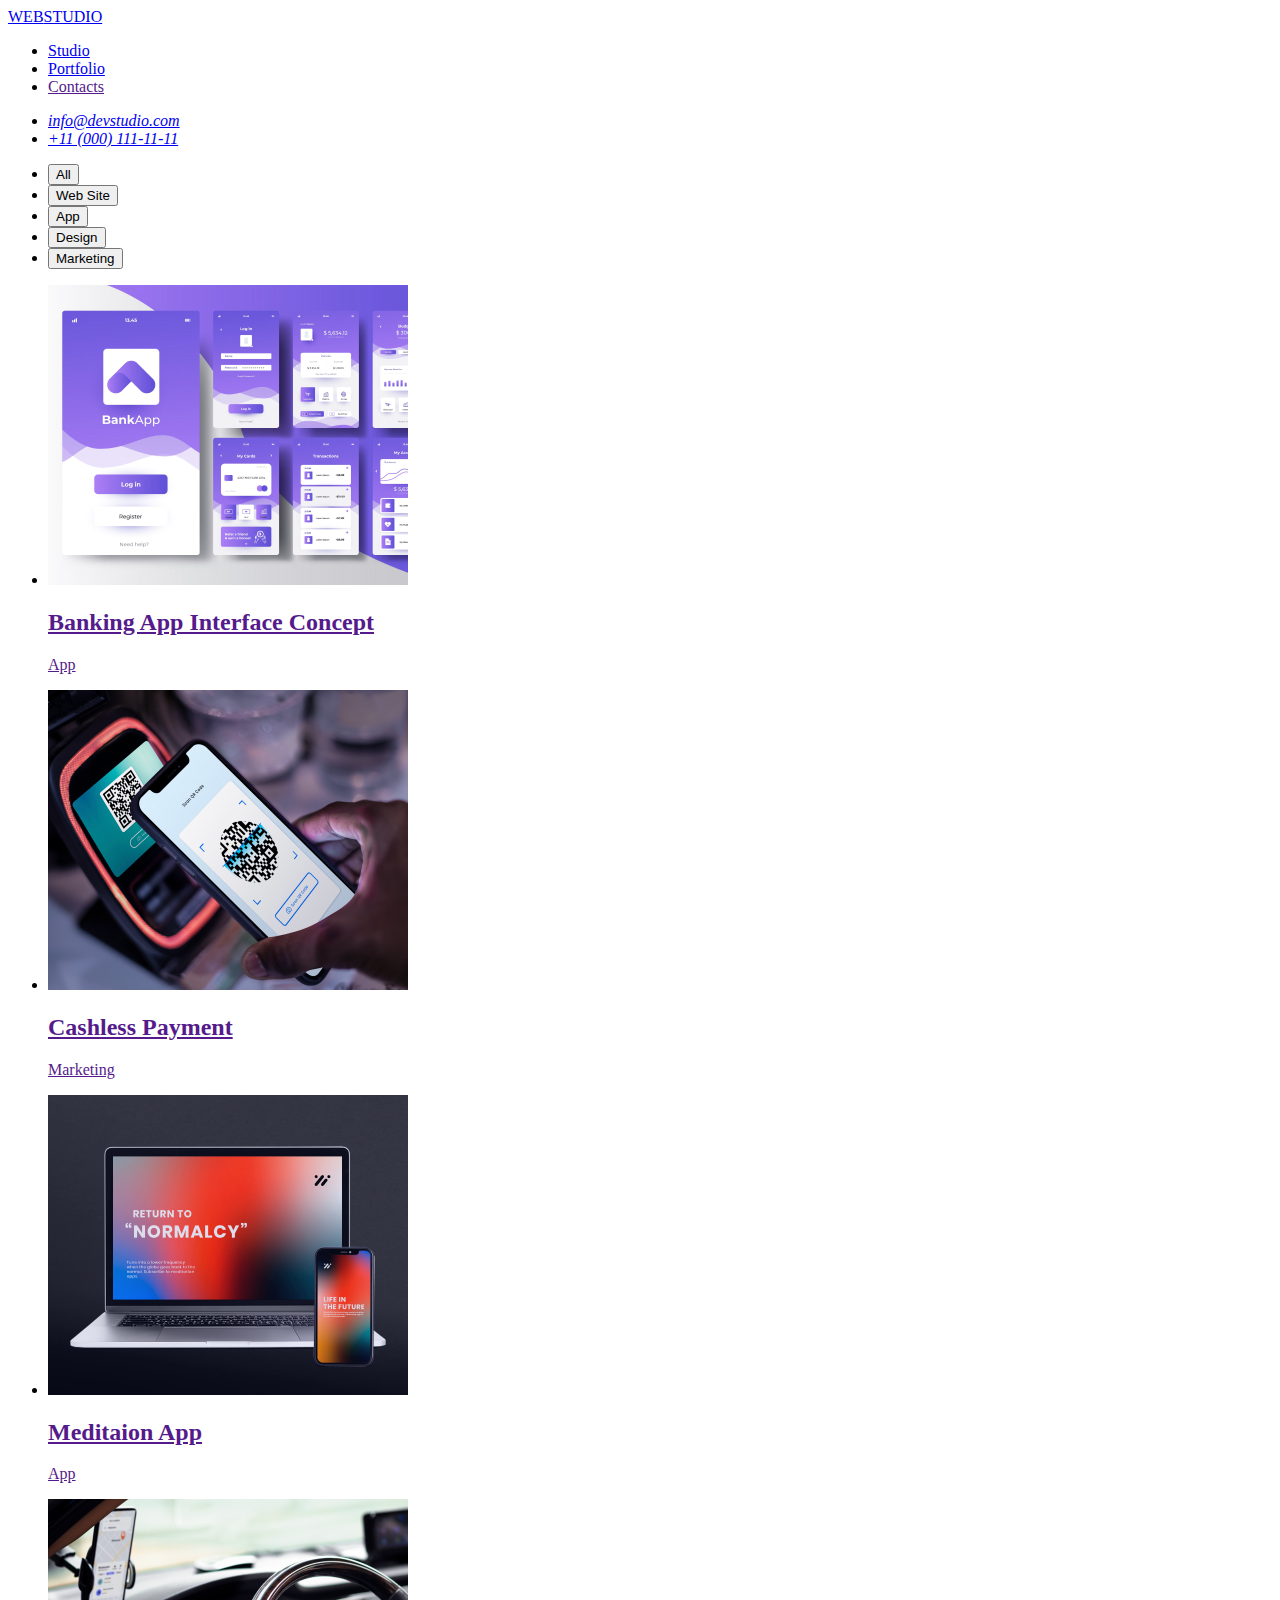
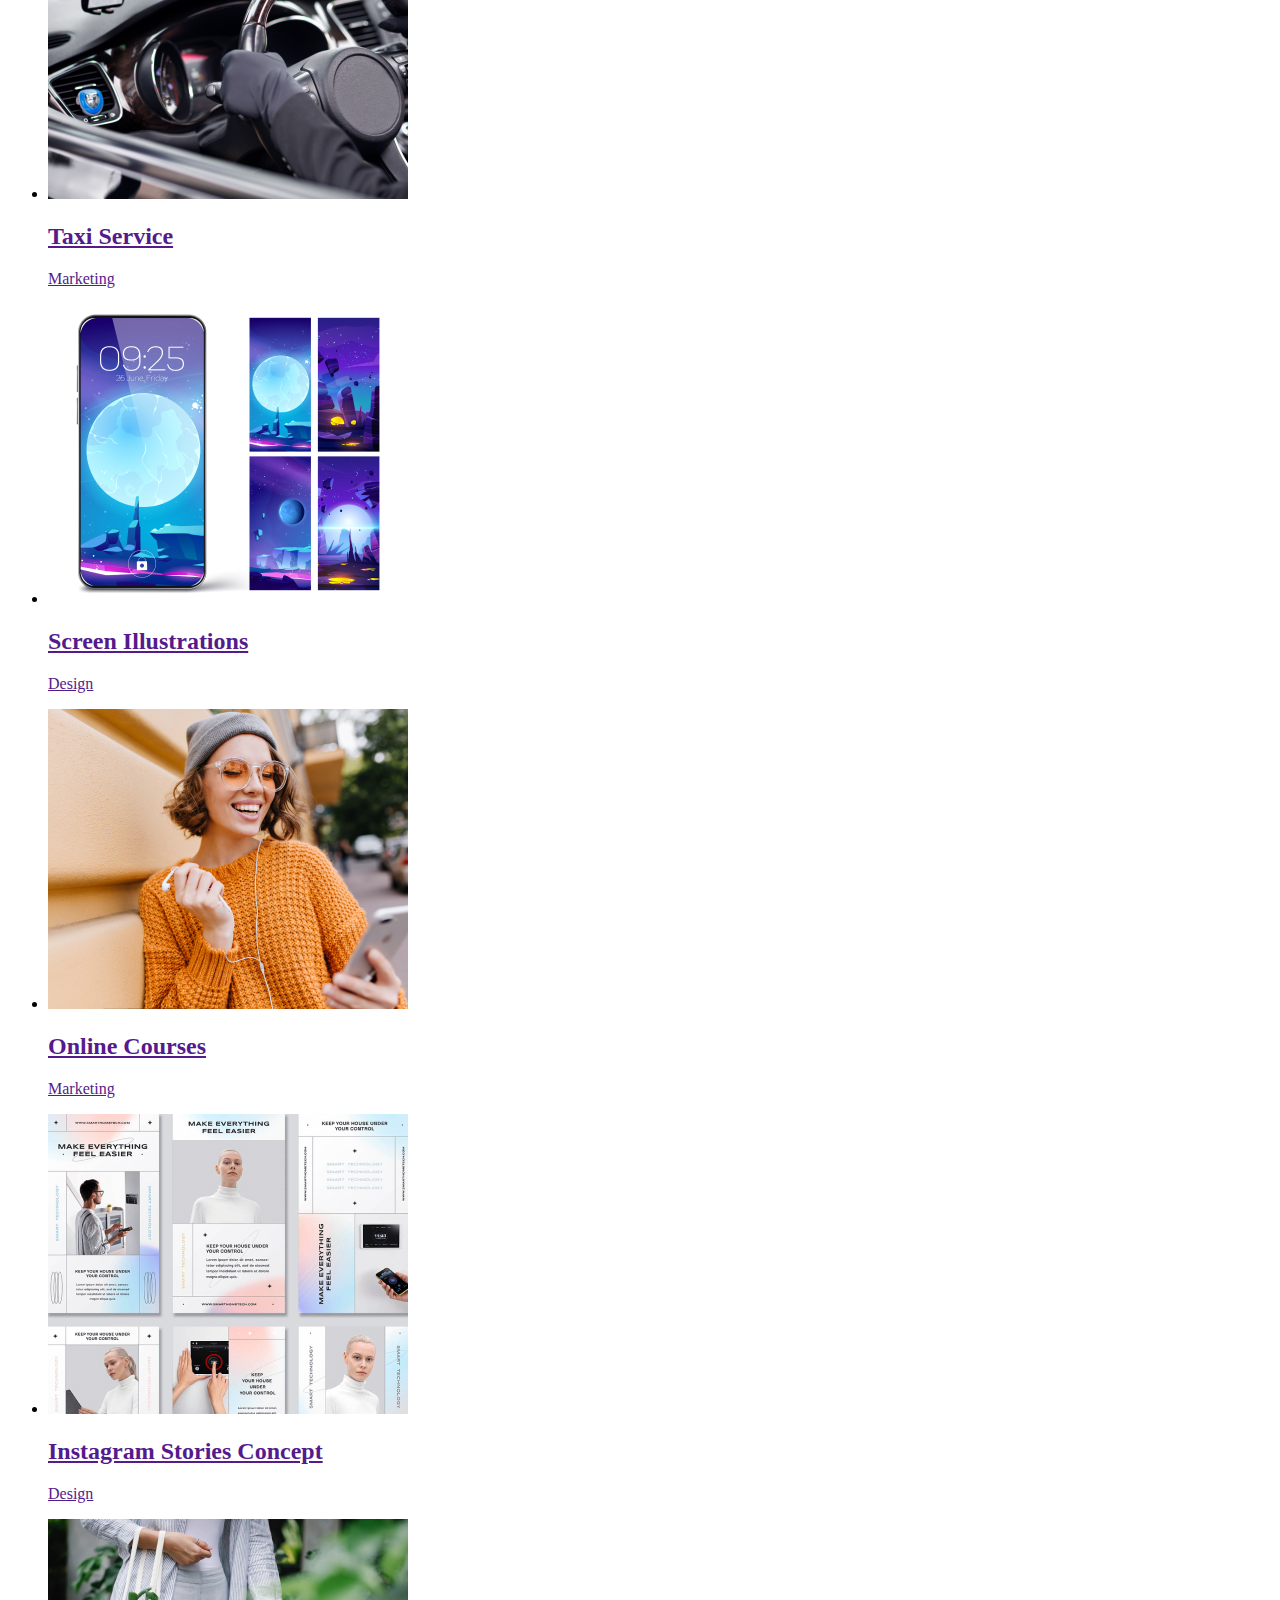
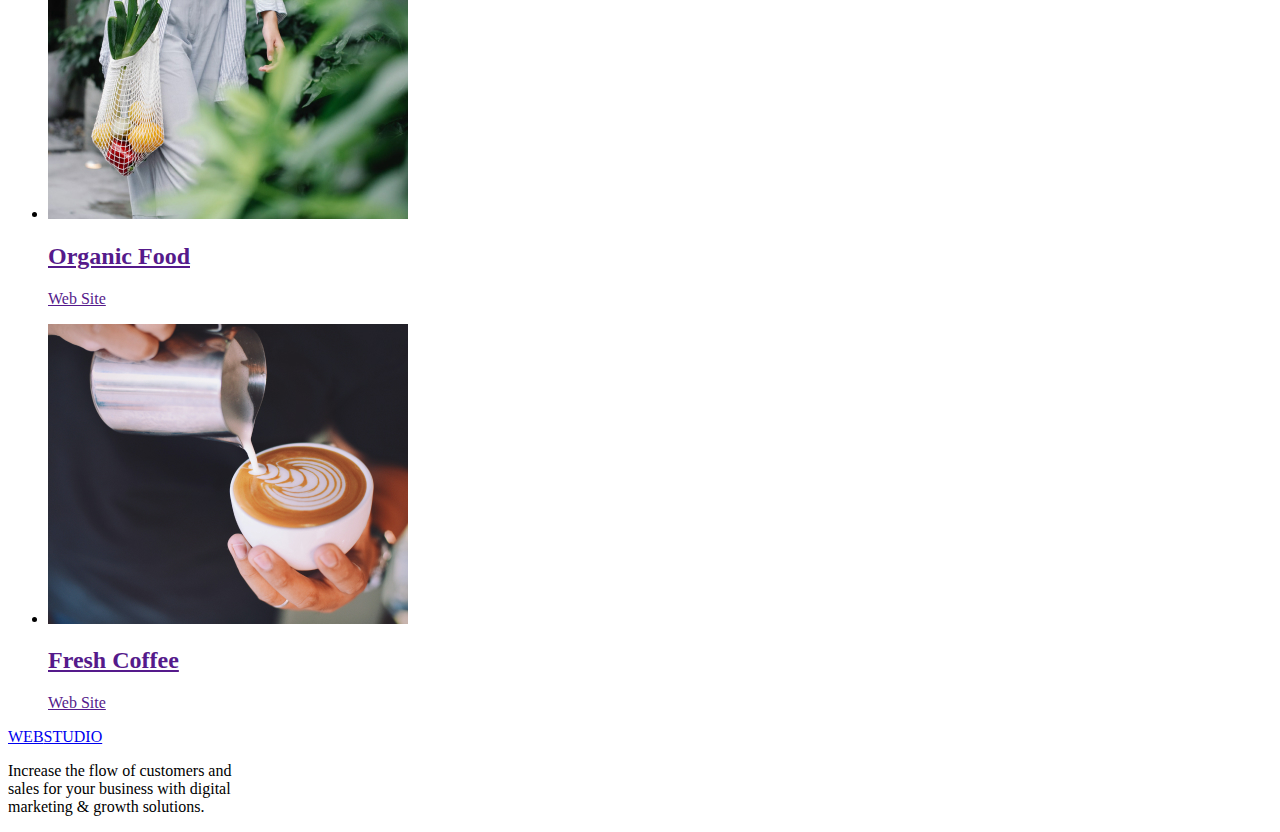
==== portfolio.html @ 1e56aa13 "hom2" ====
<!DOCTYPE html>
<html lang="en">
  <head>
    <meta charset="UTF-8" />
    <meta http-equiv="X-UA-Compatible" content="IE=edge" />
    <meta name="viewport" content="width=device-width, initial-scale=1.0" />
    <title>Portfolio</title>
    <link rel="preconnect" href="https://fonts.googleapis.com" />
    <link rel="preconnect" href="https://fonts.gstatic.com" crossorigin />
    <link
      href="https://fonts.googleapis.com/css2?family=Raleway:wght@800&family=Roboto:wght@400;500;700&display=swap"
      rel="stylesheet"
    />
    <link rel="stylesheet" href="./css/styles.css" />
  </head>
  <body>
    <!-- =================================== HEADER ===================================-->

    <header class="page-header">
      <nav class="page-nav">
        <a class="logo-link link" href="index.html"
          >WEB<span class="studio-header">STUDIO</span></a
        >
        <ul class="menu list">
          <li class="menu-item">
            <a class="menu-link link" href="index.html">Studio</a>
          </li>
          <li class="menu-item">
            <a class="menu-link link" href="portfolio.html">Portfolio</a>
          </li>
          <li class="menu-item">
            <a class="menu-link link" href="">Contacts</a>
          </li>
        </ul>
      </nav>
      <address>
        <ul class="contacts list">
          <li>
            <a class="contact-link link" href="mailto:info@devstudio.com"
              >info@devstudio.com</a
            >
          </li>
          <li>
            <a class="contact-link link" href="tel:+110001111111"
              >+11 (000) 111-11-11</a
            >
          </li>
        </ul>
      </address>
    </header>

    <!--=================================== FILTER ===================================-->

    <main>
      <section>
        <h1 hidden>Web</h1>
        <ul class="list">
          <li><button class="btn-filter button" type="button">All</button></li>
          <li>
            <button class="btn-filter button" type="button">Web Site</button>
          </li>
          <li><button class="btn-filter button" type="button">App</button></li>
          <li>
            <button class="btn-filter button" type="button">Design</button>
          </li>
          <li>
            <button class="btn-filter button" type="button">Marketing</button>
          </li>
        </ul>

        <!--=================================== CARDS ===================================-->

        <ul class="list">
          <li>
            <a href="" class="link">
              <img
                src="./images/iimg.jpg"
                alt="Banking App Interface Concept"
                width="360"
                height="300"
              />
              <h2 class="suptitle">Banking App Interface Concept</h2>
              <p class="section-description-theme-light">
                App
              </p>
            </a>
          </li>
          <li>
            <a href="" class="link">
              <img
                src="./images/img(4).jpg"
                alt="Cashless Payment"
                width="360"
                height="300"
              />
              <h2 class="suptitle">Cashless Payment</h2>
              <p class="section-description-theme-light">
                Marketing
              </p>
            </a>
          </li>
          <li>
            <a href="" class="link">
              <img
                src="./images/img(5).jpg"
                alt="Meditaion App"
                width="360"
                height="300"
              />
              <h2 class="suptitle">Meditaion App</h2>
              <p class="section-description-theme-light">
                App
              </p>
            </a>
          </li>
          <li>
            <a href="" class="link">
              <img
                src="./images/img(6).jpg"
                alt="Taxi Service"
                width="360"
                height="300"
              />
              <h2 class="suptitle">Taxi Service</h2>
              <p class="section-description-theme-light">
                Marketing
              </p>
            </a>
          </li>
          <li>
            <a href="" class="link">
              <img
                src="./images/iiimg.jpg"
                alt="Screen Illustrations"
                width="360"
                height="300"
              />
              <h2 class="suptitle">Screen Illustrations</h2>
              <p class="section-description-theme-light">
                Design
              </p>
            </a>
          </li>
          <li>
            <a href="" class="link">
              <img
                src="./images/img(7).jpg"
                alt="Online Courses"
                width="360"
                height="300"
              />
              <h2 class="suptitle">Online Courses</h2>
              <p class="section-description-theme-light">
                Marketing
              </p>
            </a>
          </li>
          <li>
            <a href="" class="link">
              <img
                src="./images/img(8).jpg"
                alt="Instagram Stories Concept"
                width="360"
                height="300"
              />
              <h2 class="suptitle">Instagram Stories Concept</h2>
              <p class="section-description-theme-light">
                Design
              </p>
            </a>
          </li>
          <li>
            <a href="" class="link">
              <img
                src="./images/img(9).jpg"
                alt="Organic Food"
                width="360"
                height="300"
              />
              <h2 class="suptitle">Organic Food</h2>
              <p class="section-description-theme-light">
                Web Site
              </p>
            </a>
          </li>
          <li>
            <a href="" class="link">
              <img
                src="images/img(10).jpg"
                alt="Fresh Coffee"
                width="360"
                height="300"
              />
              <h2 class="suptitle">Fresh Coffee</h2>
              <p class="section-description-theme-light">
                Web Site
              </p>
            </a>
          </li>
        </ul>
      </section>
    </main>

    <!--=================================== FOOTER ===================================-->

    <footer class="footer">
      <a class="logo-link link" href="index.html"
        ><span class="web">WEB</span
        ><span class="studio studio-footer">STUDIO</span></a
      >
      <p class="section-description-theme-dark">
        Increase the flow of customers and <br />
        sales for your business with digital <br />
        marketing & growth solutions.
      </p>
    </footer>
  </body>
</html>
</body>
</html>
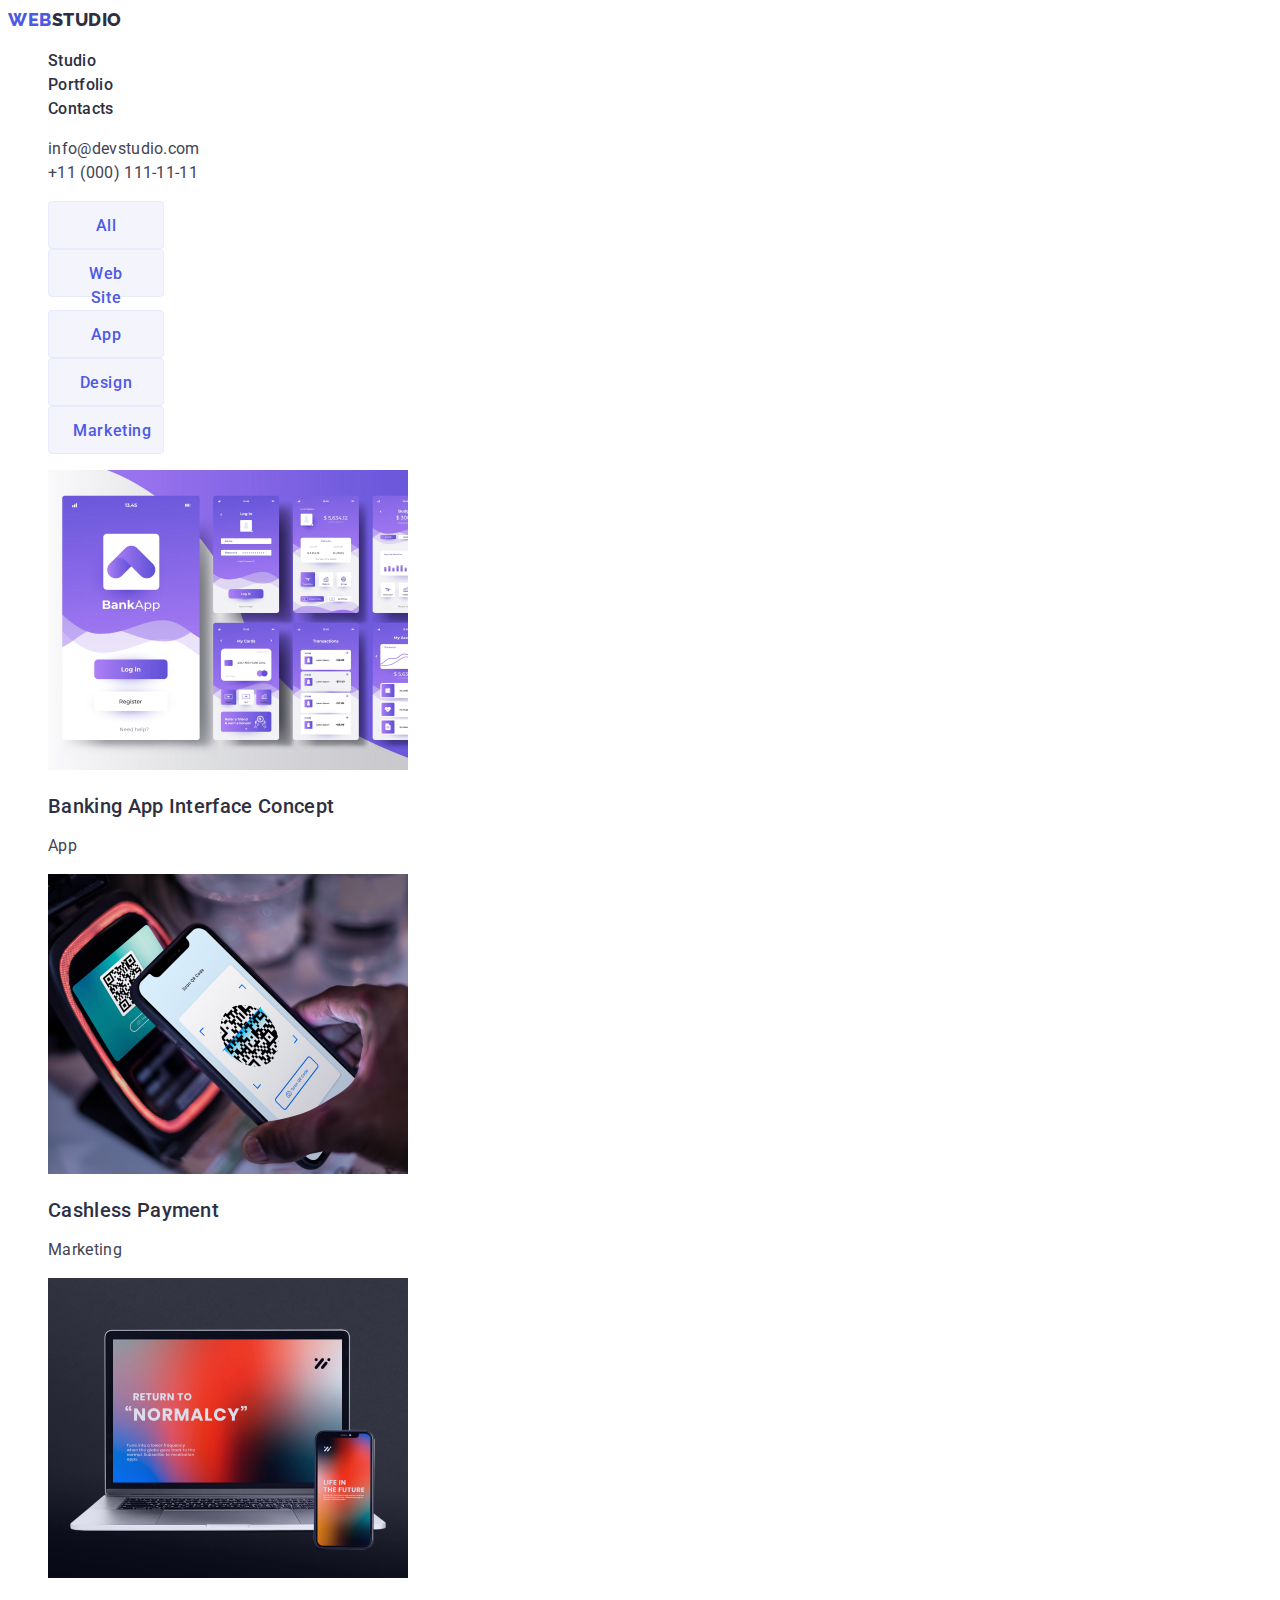
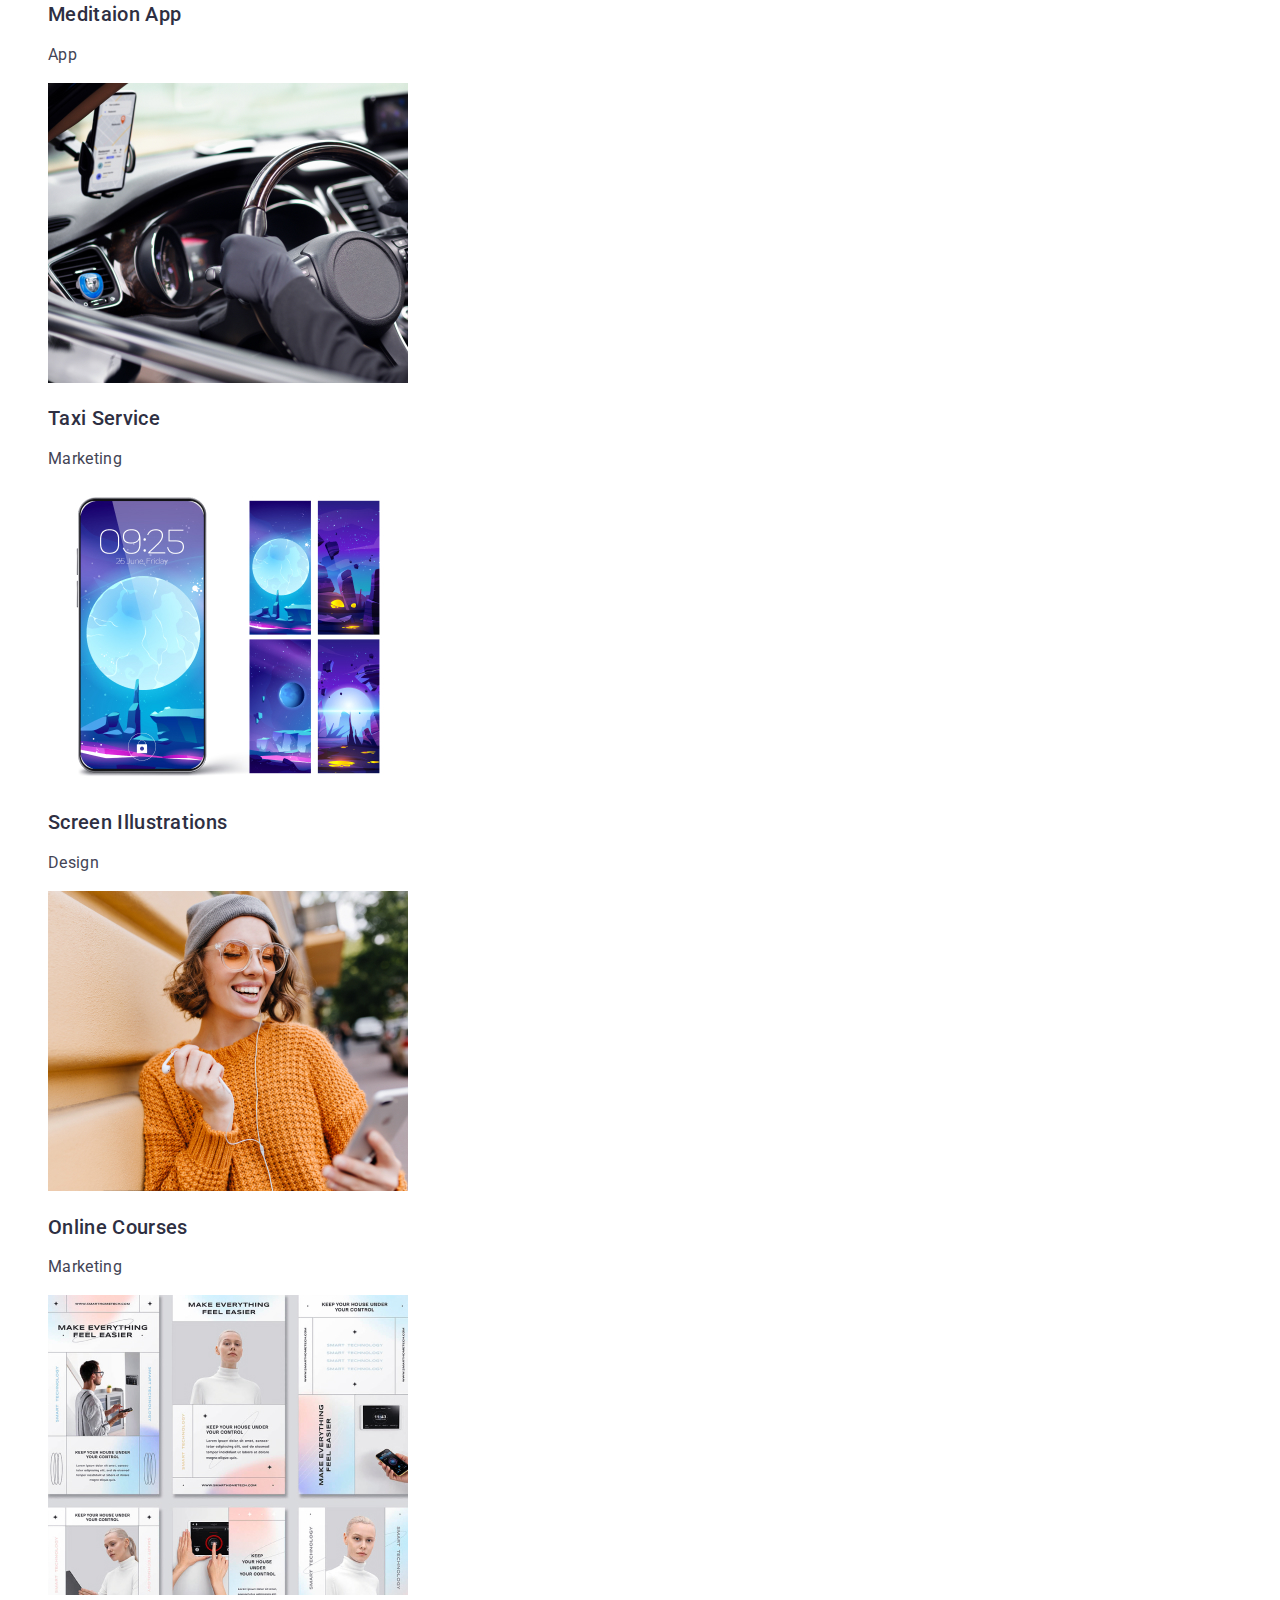
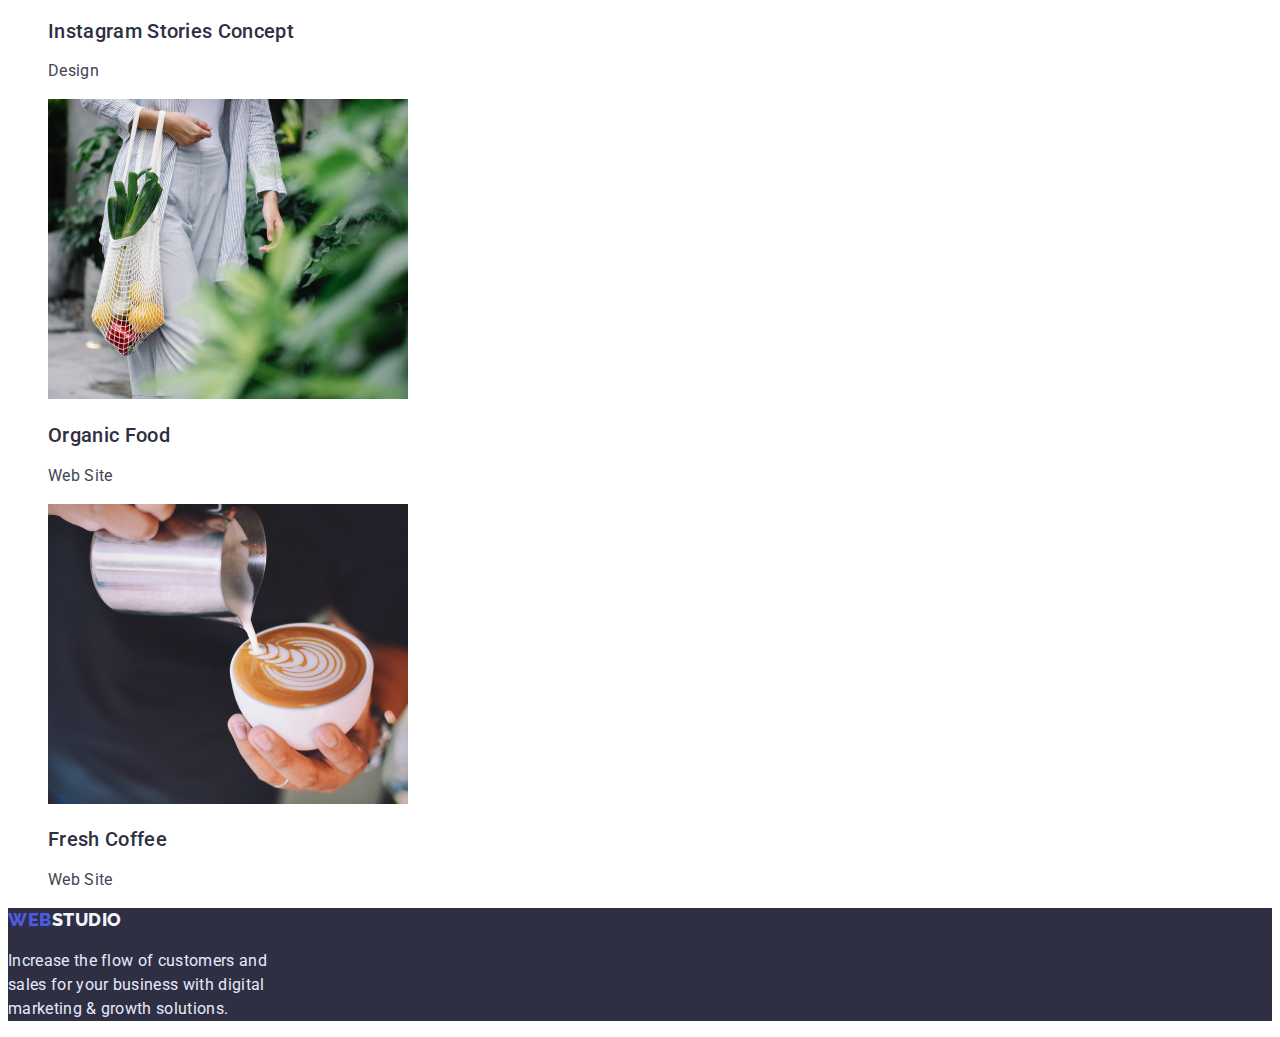
==== commit 4c95ed79: "1style text2list -none.links html" ====
--- a/portfolio.html
+++ b/portfolio.html
@@ -11,7 +11,7 @@
       href="https://fonts.googleapis.com/css2?family=Raleway:wght@800&family=Roboto:wght@400;500;700&display=swap"
       rel="stylesheet"
     />
-    <link rel="stylesheet" href="./css/styles.css" />
+    <link rel="stylesheet" href="./css/main.css" />
   </head>
   <body>
     <!-- =================================== HEADER ===================================-->
--- a/css/main.css
+++ b/css/main.css
@@ -0,0 +1,166 @@
+:root {
+    --accent-color: #2e2f42;
+    --btn-background-color: #4d5ae5;
+    --focus-hover-color: #404bbf;
+    --background-light-color: #f4f4fd;
+    --simple-white: #ffffff;
+  }
+  .list {
+    list-style: none;
+  }
+  .link {
+    text-decoration: none;
+    color: var(--accent-color);
+
+}
+
+
+.menu-link link {
+    text-decoration: none;
+
+}
+.menu-list{ 
+    text-decoration: none;
+    list-style: none;
+}
+
+body {
+    font-family: "Roboto", sans-serif;
+    font-size: 16px;
+    line-height: 1.5;
+    letter-spacing: 0.02em;
+    color: var(--accent-color);
+   
+  }
+  a {text-decoration: none;}
+  .href {text-decoration: none;}
+  .button {
+    border: none;
+    font-family: "Roboto", sans-serif;
+    font-size: 16px;
+    line-height: 1.5;
+    letter-spacing: 0.04em;
+    border-radius: 4px;
+    font-weight: 500;
+    cursor: pointer;
+}
+
+/* ---------------------------STRATEGY-------------------- */
+
+.section-description-theme-dark {
+    color: #e7e9fc;
+  }
+  .section-description-theme-light {
+    color: #434455;
+  }
+  .section-title {
+    font-weight: 700;
+    font-size: 36px;
+    line-height: 1.11;
+    text-align: center;
+    text-transform: capitalize;
+  }
+  .suptitle {
+    font-weight: 500;
+    font-size: 20px;
+    line-height: 1.2;
+  }
+  
+
+/* -----------------------HHEADER---------------- */
+
+
+.logo-link {
+    font-family: "Raleway";
+    font-weight: 800;
+    font-size: 18px;
+    line-height: 1.33;
+    letter-spacing: 0.03em;
+    text-transform: uppercase;
+    color: #4d5ae5;
+  }
+  .studio-header {
+    color: var(--accent-color);
+  }
+  
+  .studio-footer {
+    color: var(--background-light-color);
+  }
+
+
+  /* up header */
+
+  .menu-link {
+    font-weight: 500;
+
+  }
+
+  .contact-link{
+    font-style: normal;
+    color: #434455;
+  }
+.menu-link:hover,
+.contact-link:hover {
+  color: var(--focus-hover-color);
+
+}
+
+
+
+    /* herois ==================================    herois */
+
+    .hero {
+        background-color: var(--accent-color);
+        width: 1440px;
+        height: 600px;
+      }
+      .main-title {
+        font-weight: 700;
+        font-size: 56px;
+        line-height: 1.07;
+        text-align: center;
+        color: var(--simple-white);
+      }
+      .btn-order {
+        width: 169px;
+        height: 56px;
+        background: var(--btn-background-color);
+        box-shadow: 0px 4px 4px rgba(0, 0, 0, 0.15);
+      
+        display: flex;
+        align-items: center;
+        color: var(--simple-white);
+      }
+      .btn-order:hover {
+        background: var(--focus-hover-color);
+      }
+      /* =================================== TEAM ===================================*/
+.team {
+    background: var(--background-light-color);
+    font-style: normal;
+  }
+  
+  
+  /* =================================== FOOTER ===================================*/
+  footer {
+    background-color: var(--accent-color);
+  }
+  
+  .btn-filter {
+    padding: 12px 24px;
+    width: 116px;
+    height: 48px;
+    background: var(--background-light-color);
+    border: 1px solid #e7e9fc;
+  
+    align-items: center;
+    text-align: center;
+  
+    color: var(--btn-background-color);
+  }
+  .btn-filter:hover {
+    
+    background: var(--focus-hover-color);
+    color: var(--simple-white);
+  }
+  /* =================================== /FOOTER ===================================*/